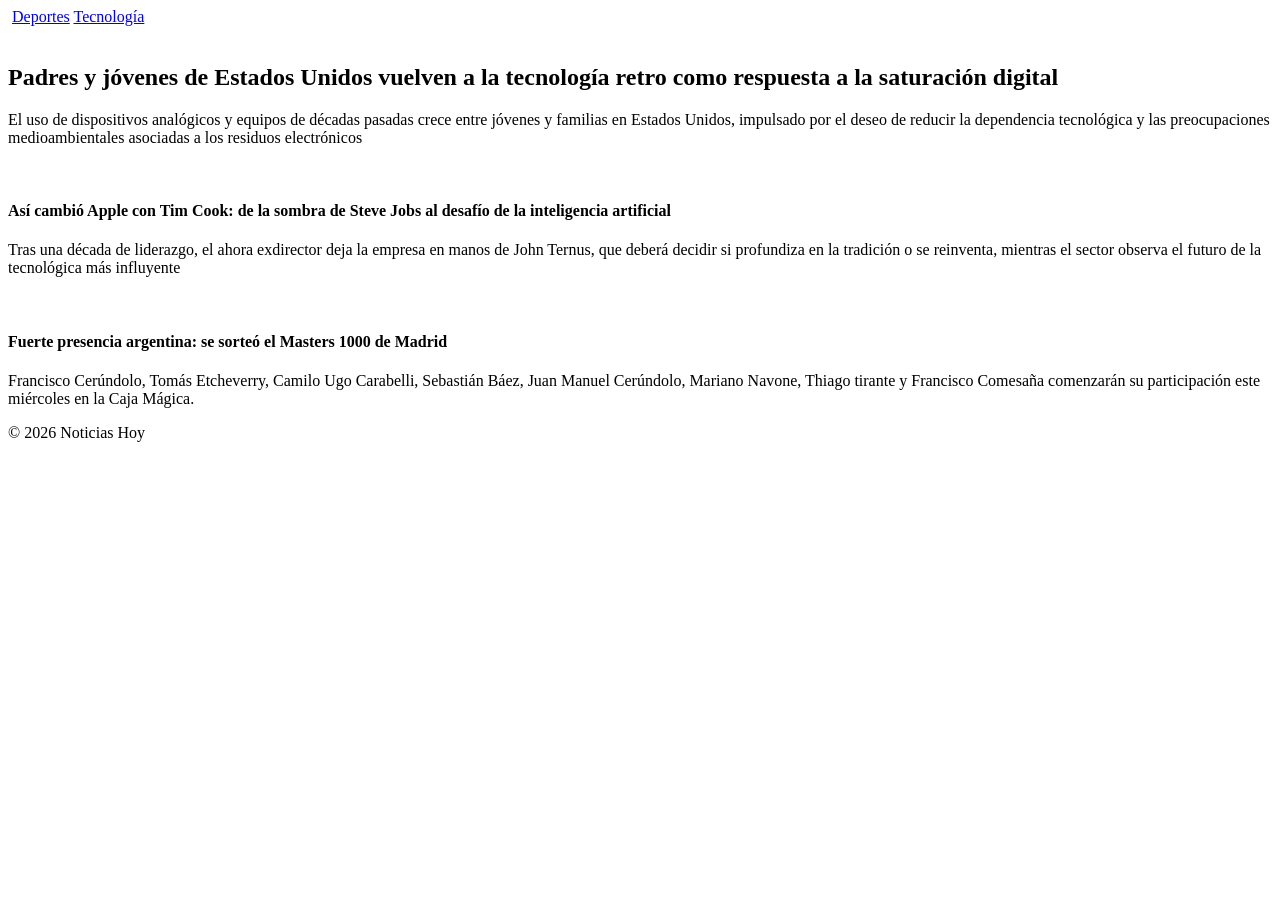
==== index.html @ 896e0d11 "Index de pagina principal" ====
<!DOCTYPE html>
<html lang="es">
<head>
  <meta charset="UTF-8">
  <title>Info UNO</title>
  <meta name="viewport" content="width=device-width, initial-scale=1.0">
</head>
<body>

<header>
<nav>
  <img src="https://www.unsj.edu.ar/img/unsj_nueva/logoinfou.png" alt="">
  <a href="#">Deportes</a>
  <a href="#">Tecnología</a>
</nav>
</header>

<div class="container">

  <!-- Noticia principal -->
  <div class="main-news" onclick="location.href='noticia1.html'">
    <img src="https://www.infobae.com/resizer/v2/YRDMNIKUSZH4XCH5NQWOKE2PLU.png?auth=868e90d922ec7ac191fd4ad3ef63485a016f39a20148978d0f6296c576eedaf7&smart=true&width=992&height=541&quality=85" alt="">
    <h2>Padres y jóvenes de Estados Unidos vuelven a la tecnología retro como respuesta a la saturación digital</h2>
    <p>El uso de dispositivos analógicos y equipos de décadas pasadas crece entre jóvenes y familias en Estados Unidos, impulsado por el deseo de reducir la dependencia tecnológica y las preocupaciones medioambientales asociadas a los residuos electrónicos</p>
  </div>

  <!-- Noticias secundarias -->
  <div class="news-list">

    <div class="news-card" onclick="location.href='noticia2.html'">
      <img src="https://www.infobae.com/resizer/v2/7JEGGIZ3BNCSZDMOTCBJMYLGZQ.png?auth=09fa5c56b1285758ea574e8c278e6b9e1c05ac75f00c84f5dc06d0007d281f4d&smart=true&width=992&height=558&quality=85" alt="">
      <div>
        <h4>Así cambió Apple con Tim Cook: de la sombra de Steve Jobs al desafío de la inteligencia artificial</h4>
        <p>Tras una década de liderazgo, el ahora exdirector deja la empresa en manos de John Ternus, que deberá decidir si profundiza en la tradición o se reinventa, mientras el sector observa el futuro de la tecnológica más influyente</p>
      </div>
    </div>

    <div class="news-card">
      <img src="https://www.infobae.com/resizer/v2/7AE4W6USMMZPYHLFFHPJCQTQKY.jpg?auth=e90d27a9a28471a433fa087eb6df05ab861e1c9f121f0e4942a463623338e909&smart=true&width=992&height=639&quality=85" alt="">
      <div>
        <h4>Fuerte presencia argentina: se sorteó el Masters 1000 de Madrid</h4>
        <p>Francisco Cerúndolo, Tomás Etcheverry, Camilo Ugo Carabelli, Sebastián Báez, Juan Manuel Cerúndolo, Mariano Navone, Thiago tirante y Francisco Comesaña comenzarán su participación este miércoles en la Caja Mágica.</p>
      </div>
    </div>

  </div>

</div>

<footer>
  © 2026 Noticias Hoy
</footer>

</body>
</html>
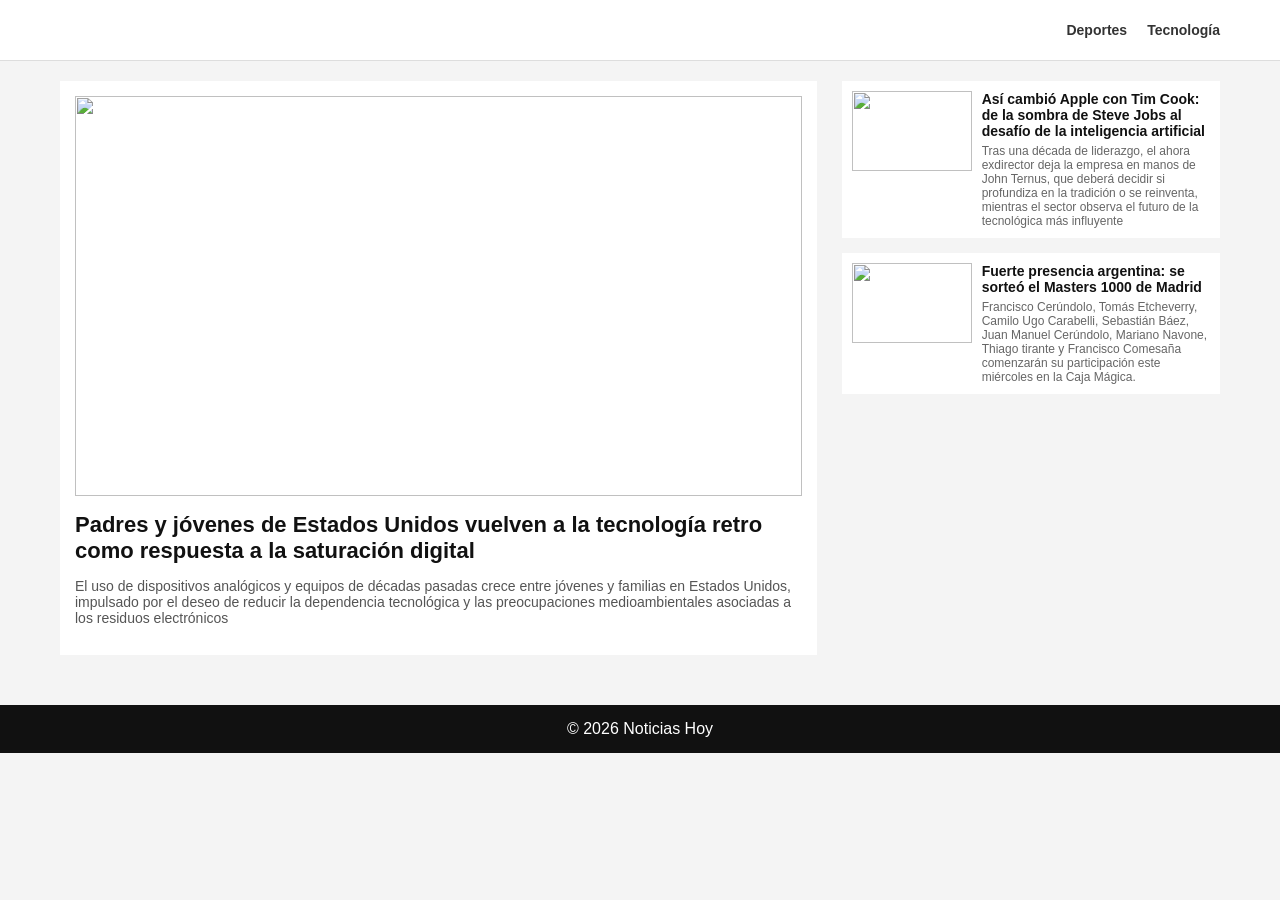
==== commit 2dfbceb1: "Add files via upload" ====
--- a/index.html
+++ b/index.html
@@ -4,6 +4,7 @@
   <meta charset="UTF-8">
   <title>Info UNO</title>
   <meta name="viewport" content="width=device-width, initial-scale=1.0">
+  <link rel="stylesheet" href="style.css">
 </head>
 <body>
 
--- a/style.css
+++ b/style.css
@@ -0,0 +1,150 @@
+/* Reset */
+* {
+  box-sizing: border-box;
+}
+
+body {
+  margin: 0;
+  font-family: Arial, sans-serif;
+  background: #f4f4f4;
+  color: #111;
+  height: 100%;
+  display: flex;
+  flex-direction: column;
+  height: 100%;
+}
+
+
+/* HEADER + NAV */
+header {
+  background: #fff;
+  border-bottom: 1px solid #ddd;
+}
+
+nav {
+  max-width: 1200px;
+  margin: auto;
+  display: flex;
+  align-items: center;
+  gap: 20px;
+  padding: 10px 20px;
+}
+
+/* LOGO */
+nav img {
+  height: 40px;
+  object-fit: contain;
+  margin-right: auto; /* empuja links a la derecha */
+}
+
+/* LINKS */
+nav a {
+  text-decoration: none;
+  color: #333;
+  font-size: 14px;
+  font-weight: bold;
+}
+
+nav a:hover {
+  color: #d71920;
+}
+
+/* CONTENEDOR PRINCIPAL */
+.container {
+  max-width: 1200px;
+  margin: 20px auto;
+  display: grid;
+  grid-template-columns: 2fr 1fr;
+  gap: 25px;
+  padding: 0 20px;
+  flex: 1;
+}
+
+/* NOTICIA PRINCIPAL */
+.main-news {
+  background: white;
+  padding: 15px;
+  cursor: pointer;
+  transition: 0.2s ease;
+}
+
+.main-news:hover {
+  transform: translateY(-3px);
+}
+
+/* IMAGEN PRINCIPAL */
+.main-news img {
+  width: 100%;
+  height: 400px; /* altura fija tipo diario */
+  object-fit: cover;
+}
+
+.main-news h2 {
+  font-size: 22px;
+  margin: 12px 0;
+}
+
+.main-news p {
+  font-size: 14px;
+  color: #555;
+}
+
+/* LISTA */
+.news-list {
+  display: flex;
+  flex-direction: column;
+  gap: 15px;
+}
+
+/* CARDS */
+.news-card {
+  background: white;
+  display: flex;
+  gap: 10px;
+  padding: 10px;
+  cursor: pointer;
+  transition: 0.2s;
+}
+
+.news-card:hover {
+  background: #f9f9f9;
+}
+
+/* IMAGEN CHICA */
+.news-card img {
+  width: 120px;
+  height: 80px;
+  object-fit: cover;
+}
+
+/* TEXTO */
+.news-card h4 {
+  margin: 0;
+  font-size: 14px;
+}
+
+.news-card p {
+  margin: 5px 0 0;
+  font-size: 12px;
+  color: #666;
+}
+
+/* FOOTER */
+footer {
+  background: #111;
+  color: white;
+  text-align: center;
+  padding: 15px;
+  margin-top: 30px;
+}
+
+/* RESPONSIVE */
+@media (max-width: 768px) {
+  .container {
+    grid-template-columns: 1fr;
+  }
+
+  .main-news img {
+    height: 250px;
+  }
+}
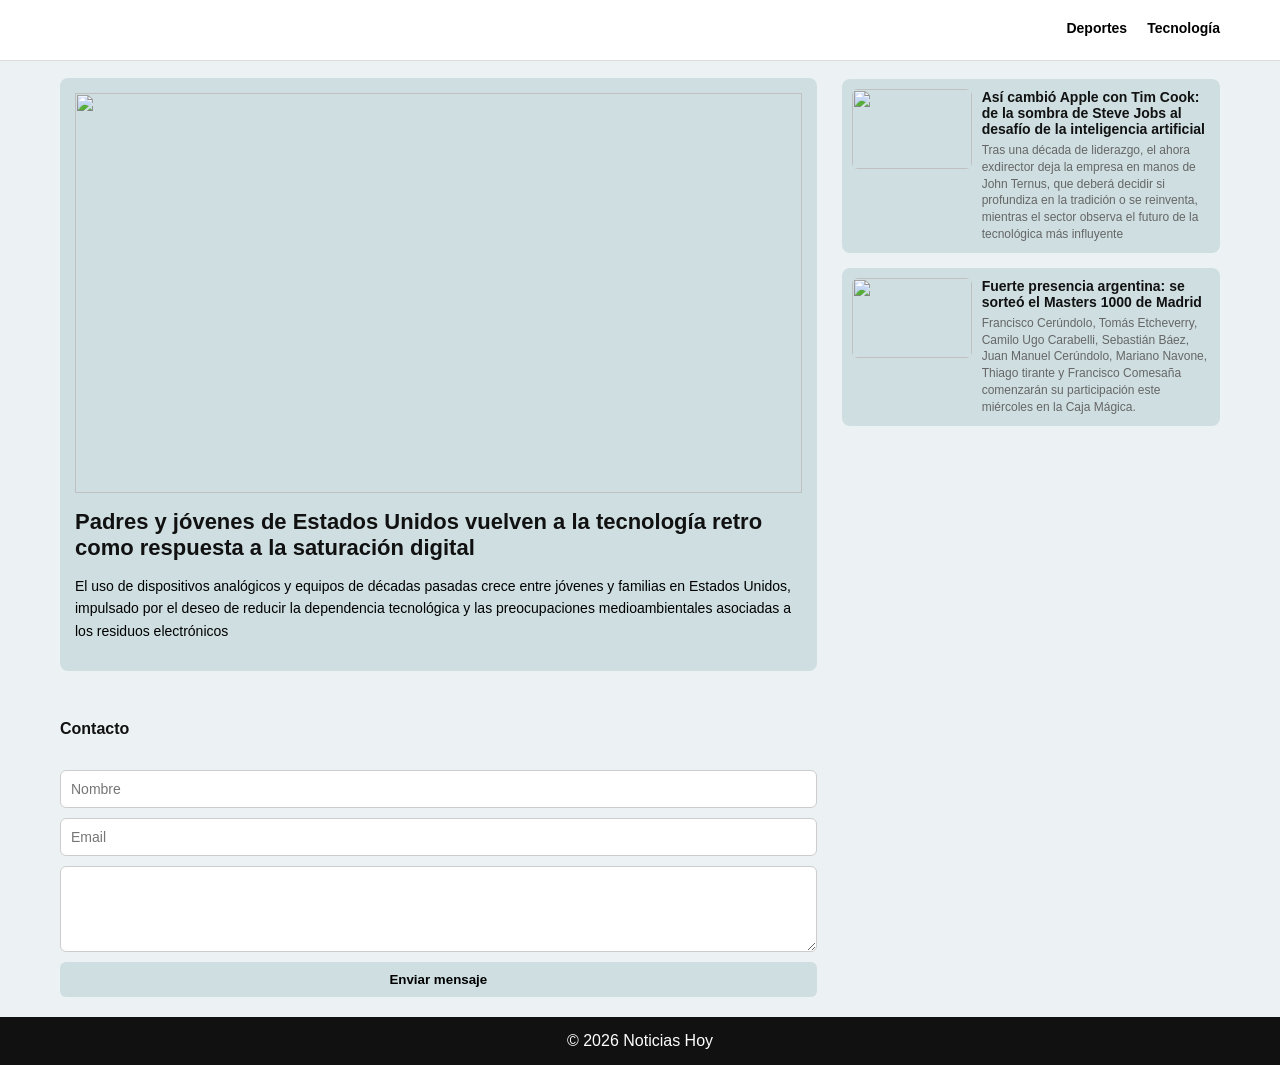
==== commit 899e93bd: "Pagina completa Se realiza el commit de la pagina completa" ====
--- a/index.html
+++ b/index.html
@@ -11,15 +11,15 @@
 <header>
 <nav>
   <img src="https://www.unsj.edu.ar/img/unsj_nueva/logoinfou.png" alt="">
-  <a href="#">Deportes</a>
-  <a href="#">Tecnología</a>
+  <a href="deportes.html">Deportes</a>
+  <a href="tecnologia.html">Tecnología</a>
 </nav>
 </header>
 
 <div class="container">
 
   <!-- Noticia principal -->
-  <div class="main-news" onclick="location.href='noticia1.html'">
+  <div class="main-news" onclick="location.href='tecnologia.html'">
     <img src="https://www.infobae.com/resizer/v2/YRDMNIKUSZH4XCH5NQWOKE2PLU.png?auth=868e90d922ec7ac191fd4ad3ef63485a016f39a20148978d0f6296c576eedaf7&smart=true&width=992&height=541&quality=85" alt="">
     <h2>Padres y jóvenes de Estados Unidos vuelven a la tecnología retro como respuesta a la saturación digital</h2>
     <p>El uso de dispositivos analógicos y equipos de décadas pasadas crece entre jóvenes y familias en Estados Unidos, impulsado por el deseo de reducir la dependencia tecnológica y las preocupaciones medioambientales asociadas a los residuos electrónicos</p>
@@ -28,7 +28,7 @@
   <!-- Noticias secundarias -->
   <div class="news-list">
 
-    <div class="news-card" onclick="location.href='noticia2.html'">
+    <div class="news-card" onclick="location.href='tecnologia.html'">
       <img src="https://www.infobae.com/resizer/v2/7JEGGIZ3BNCSZDMOTCBJMYLGZQ.png?auth=09fa5c56b1285758ea574e8c278e6b9e1c05ac75f00c84f5dc06d0007d281f4d&smart=true&width=992&height=558&quality=85" alt="">
       <div>
         <h4>Así cambió Apple con Tim Cook: de la sombra de Steve Jobs al desafío de la inteligencia artificial</h4>
@@ -36,7 +36,7 @@
       </div>
     </div>
 
-    <div class="news-card">
+    <div class="news-card" onclick="location.href='deportes.html'">
       <img src="https://www.infobae.com/resizer/v2/7AE4W6USMMZPYHLFFHPJCQTQKY.jpg?auth=e90d27a9a28471a433fa087eb6df05ab861e1c9f121f0e4942a463623338e909&smart=true&width=992&height=639&quality=85" alt="">
       <div>
         <h4>Fuerte presencia argentina: se sorteó el Masters 1000 de Madrid</h4>
@@ -46,6 +46,14 @@
 
   </div>
 
+  <form class="contact-form"> 
+    <h4>Contacto</h4>
+    <input type="text" placeholder="Nombre" required> 
+    <input type="email" placeholder="Email" required> 
+    <textarea placeholder="Mensaje" rows="4" required>
+    </textarea> <button type="submit">Enviar mensaje</button> 
+  </form>
+
 </div>
 
 <footer>
--- a/style.css
+++ b/style.css
@@ -3,148 +3,243 @@
   box-sizing: border-box;
 }
 
+/* BODY + LAYOUT BASE */
 body {
-  margin: 0;
-  font-family: Arial, sans-serif;
-  background: #f4f4f4;
-  color: #111;
-  height: 100%;
-  display: flex;
-  flex-direction: column;
-  height: 100%;
-}
-
+font-family: inherit;
+margin: 0;
+font-family: Arial, sans-serif;
+background: #ecf2f3;
+color: #111;
+
+display: flex;
+flex-direction: column;
+min-height: 100vh; /* asegura footer abajo */
+}
 
 /* HEADER + NAV */
 header {
-  background: #fff;
-  border-bottom: 1px solid #ddd;
+background: #fff;
+border-bottom: 1px solid #ddd;
 }
 
 nav {
-  max-width: 1200px;
-  margin: auto;
-  display: flex;
-  align-items: center;
-  gap: 20px;
-  padding: 10px 20px;
+max-width: 1200px;
+margin: auto;
+display: flex;
+align-items: center;
+gap: 20px;
+padding: 10px 20px;
 }
 
 /* LOGO */
 nav img {
-  height: 40px;
-  object-fit: contain;
-  margin-right: auto; /* empuja links a la derecha */
-}
-
-/* LINKS */
+height: 40px;
+object-fit: contain;
+margin-right: auto;
+}
+
+/* LINKS NAV MEJORADOS */
 nav a {
-  text-decoration: none;
-  color: #333;
-  font-size: 14px;
-  font-weight: bold;
-}
-
-nav a:hover {
-  color: #d71920;
+text-decoration: none;
+color: #333;
+font-size: 14px;
+font-weight: bold;
+position: relative;
+transition: all 0.3s ease;
+}
+
+nav a {
+color: #000000; /* rojo más claro */
+transform: translateY(-2px);
+}
+
+/* underline animado */
+nav a::after {
+content: "";
+position: absolute;
+width: 0%;
+height: 2px;
+bottom: -3px;
+left: 0;
+background-color: #cedee1;
+transition: width 0.3s ease;
+}
+
+nav a:hover::after {
+width: 100%;
 }
 
 /* CONTENEDOR PRINCIPAL */
 .container {
-  max-width: 1200px;
-  margin: 20px auto;
-  display: grid;
-  grid-template-columns: 2fr 1fr;
-  gap: 25px;
-  padding: 0 20px;
-  flex: 1;
+max-width: 1200px;
+margin: 20px auto;
+display: grid;
+grid-template-columns: 2fr 1fr;
+gap: 25px;
+padding: 0 20px;
+flex: 1;
 }
 
 /* NOTICIA PRINCIPAL */
 .main-news {
-  background: white;
-  padding: 15px;
-  cursor: pointer;
-  transition: 0.2s ease;
-}
-
-.main-news:hover {
-  transform: translateY(-3px);
+background: #cedee1;
+padding: 15px;
+cursor: pointer;
+transition: 0.2s ease;
+border-radius: 8px;
+overflow: hidden;
+}
+
+.main-news {
+transform: translateY(-3px);
 }
 
 /* IMAGEN PRINCIPAL */
 .main-news img {
-  width: 100%;
-  height: 400px; /* altura fija tipo diario */
-  object-fit: cover;
+width: 100%;
+height: 400px;
+object-fit: cover;
 }
 
 .main-news h2 {
-  font-size: 22px;
-  margin: 12px 0;
+font-size: 22px;
+margin: 12px 0;
 }
 
 .main-news p {
-  font-size: 14px;
-  color: #555;
-}
-
-/* LISTA */
+font-size: 14px;
+color: #000000;
+line-height: 1.6;
+}
+
+/* LISTA DE NOTICIAS */
 .news-list {
-  display: flex;
-  flex-direction: column;
-  gap: 15px;
+display: flex;
+flex-direction: column;
+gap: 15px;
 }
 
 /* CARDS */
 .news-card {
-  background: white;
-  display: flex;
-  gap: 10px;
-  padding: 10px;
-  cursor: pointer;
-  transition: 0.2s;
-}
-
-.news-card:hover {
-  background: #f9f9f9;
+background: #cedee1;
+display: flex;
+gap: 10px;
+padding: 10px;
+cursor: pointer;
+transition: 0.2s;
+border-radius: 8px;
+}
+
+.news-card {
+background: #cedee1;
+transform: translateY(-2px);
 }
 
 /* IMAGEN CHICA */
 .news-card img {
-  width: 120px;
-  height: 80px;
-  object-fit: cover;
+width: 120px;
+height: 80px;
+object-fit: cover;
+border-radius: 6px;
 }
 
 /* TEXTO */
 .news-card h4 {
-  margin: 0;
-  font-size: 14px;
+margin: 0;
+font-size: 14px;
 }
 
 .news-card p {
-  margin: 5px 0 0;
-  font-size: 12px;
-  color: #666;
+margin: 5px 0 0;
+font-size: 12px;
+color: #666;
+line-height: 1.4;
 }
 
 /* FOOTER */
 footer {
-  background: #111;
-  color: white;
-  text-align: center;
-  padding: 15px;
-  margin-top: 30px;
-}
+background: #111;
+color: white;
+text-align: center;
+padding: 15px;
+margin-top: auto;
+}
+
+/* SECCIÓN CONTACTO */
+.contact-section {
+padding: 30px 20px;
+}
+
+.contact-container {
+max-width: 1200px;
+margin: auto;
+background: #cedee1;
+padding: 20px;
+border-radius: 10px;
+}
+
+/* TITULO */
+.contact-container h3 {
+margin-top: 0;
+font-size: 20px;
+}
+
+/* TEXTO */
+.contact-container p {
+margin-bottom: 15px;
+font-size: 14px;
+}
+
+/* FORM */
+.contact-form {
+display: flex;
+flex-direction: column;
+gap: 10px;
+}
+
+/* INPUTS */
+.contact-form input,
+.contact-form textarea {
+padding: 10px;
+border: 1px solid #ccc;
+border-radius: 6px;
+font-family: inherit;
+font-size: 14px;
+outline: none;
+transition: 0.2s;
+}
+
+/* FOCUS */
+.contact-form input:focus,
+.contact-form textarea:focus {
+border-color: #cf7d7d;
+}
+
+/* BOTÓN */
+.contact-form button {
+background: #cedee1;
+color: #000;
+border: none;
+padding: 10px;
+border-radius: 6px;
+cursor: pointer;
+font-weight: bold;
+transition: 0.2s;
+}
+
+.contact-form button:hover {
+background: #7eaac9;
+transform: translateY(-1px);
+}
+
 
 /* RESPONSIVE */
 @media (max-width: 768px) {
-  .container {
-    grid-template-columns: 1fr;
-  }
-
-  .main-news img {
-    height: 250px;
-  }
+.container {
+grid-template-columns: 1fr;
+}
+
+.main-news img {
+height: 250px;
+}
 }
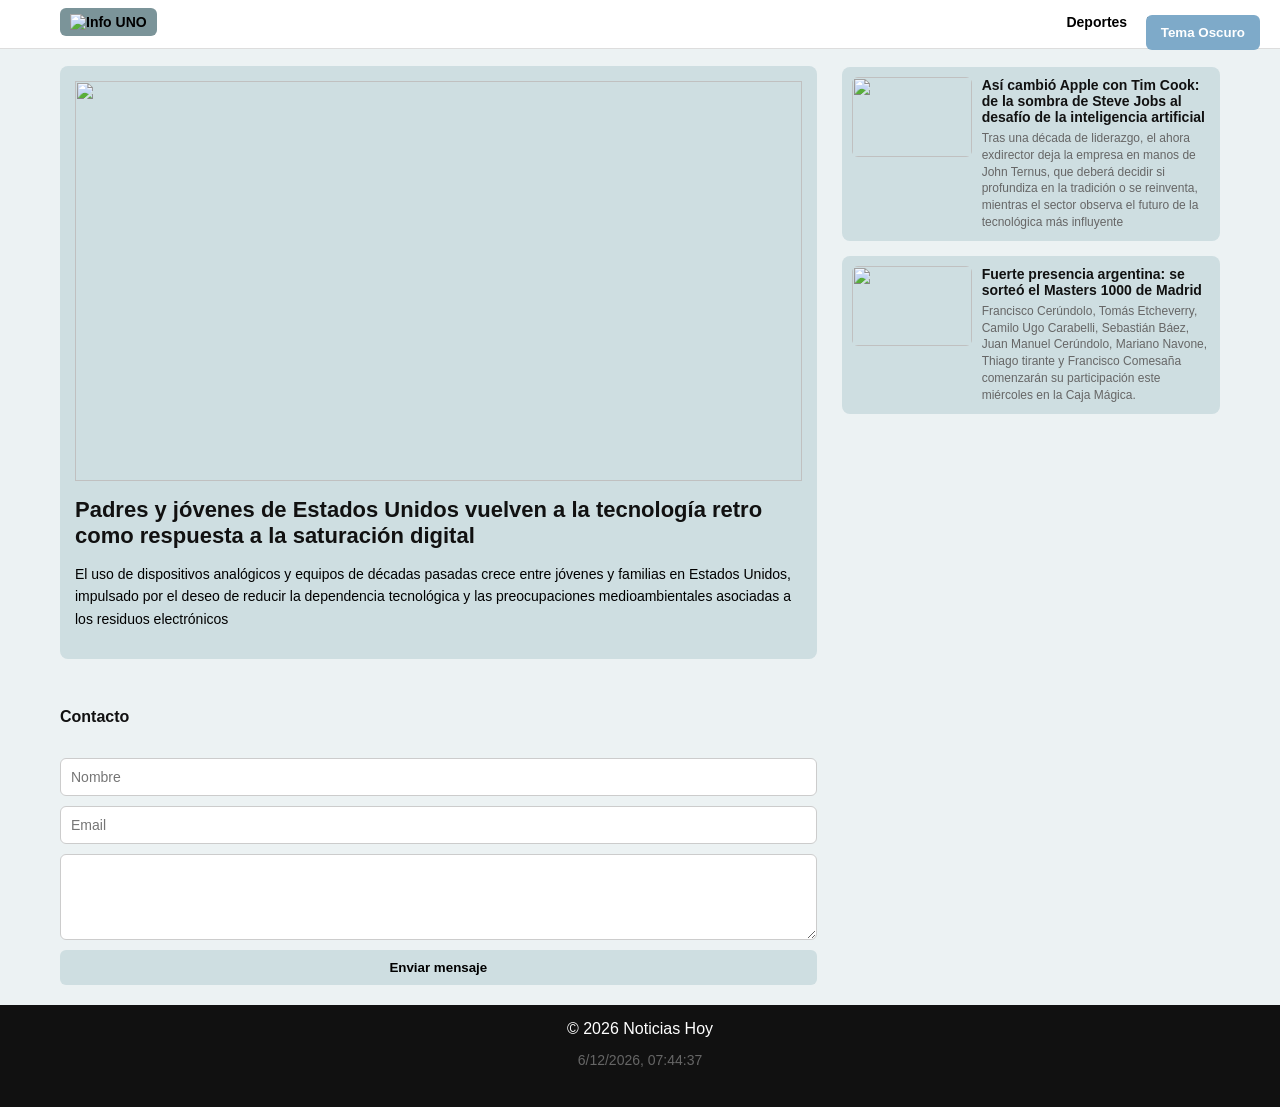
==== commit 85468e44: "Update de funcionalidades" ====
--- a/index.html
+++ b/index.html
@@ -9,11 +9,17 @@
 <body>
 
 <header>
-<nav>
-  <img src="https://www.unsj.edu.ar/img/unsj_nueva/logoinfou.png" alt="">
-  <a href="deportes.html">Deportes</a>
-  <a href="tecnologia.html">Tecnología</a>
-</nav>
+  <nav>
+    <a href="index.html" class="logo-link">
+      <img src="https://www.unsj.edu.ar/img/unsj_nueva/logoinfou.png" alt="Info UNO">
+    </a>  
+    <a href="deportes.html">Deportes</a>
+    <a href="tecnologia.html">Tecnología</a>
+  </nav>
+
+  <button id="theme-toggle" onclick="cambiarTema()">Tema Oscuro
+  </button>
+
 </header>
 
 <div class="container">
@@ -58,7 +64,10 @@
 
 <footer>
   © 2026 Noticias Hoy
+  <p id="fecha-hora"></p>
 </footer>
+
+<script src="script.js"></script>
 
 </body>
 </html>
--- a/style.css
+++ b/style.css
@@ -32,10 +32,23 @@
 }
 
 /* LOGO */
-nav img {
-height: 40px;
-object-fit: contain;
-margin-right: auto;
+.logo-link {
+    margin-right: auto;
+}
+
+.logo-link img {
+    height: 40px;
+    object-fit: contain;
+
+    background: #7b9499;
+    padding: 6px 10px;
+    border-radius: 6px;
+
+    transition: 0.3s;
+}
+
+.logo-link img:hover {
+    transform: scale(1.03);
 }
 
 /* LINKS NAV MEJORADOS */
@@ -232,6 +245,116 @@
 transform: translateY(-1px);
 }
 
+#fecha-hora {
+    text-align: center;
+    padding-bottom: 10px;
+    font-size: 14px;
+    color: #666;
+}
+
+/* =====================
+   BOTON TEMA
+===================== */
+
+#theme-toggle {
+    position: fixed;
+    top: 15px;
+    right: 20px;
+    z-index: 1000;
+
+    padding: 10px 15px;
+    border: none;
+    border-radius: 6px;
+
+    background: #7eaac9;
+    color: white;
+    cursor: pointer;
+    font-weight: bold;
+}
+
+#theme-toggle:hover {
+    background: #5b93b9;
+}
+
+/* ----------------------------  MODO OSCURO --------------------------- */
+
+body.dark-mode {
+    background: #121212;
+    color: #f5f5f5;
+}
+
+/* HEADER */
+
+body.dark-mode header {
+    background: #1e1e1e;
+    border-bottom-color: #444;
+}
+
+body.dark-mode nav a {
+    color: #ffffff;
+}
+
+body.dark-mode nav a::after {
+    background-color: #7eaac9;
+}
+
+body.dark-mode #fecha-hora {
+    color: #ddd;
+}
+
+/* CONTENEDORES */
+
+body.dark-mode .main-news,
+body.dark-mode .news-card,
+body.dark-mode .contact-container {
+    background: #2a2a2a;
+}
+
+/* TEXTOS */
+
+body.dark-mode .main-news h1,
+body.dark-mode .main-news h2,
+body.dark-mode .main-news h4,
+body.dark-mode p,
+body.dark-mode a,
+body.dark-mode h3,
+body.dark-mode h4 {
+    color: #f5f5f5;
+}
+
+body.dark-mode .news-card p {
+    color: #d0d0d0;
+}
+
+/* FORMULARIO */
+
+body.dark-mode .contact-form input,
+body.dark-mode .contact-form textarea {
+    background: #333;
+    color: white;
+    border-color: #555;
+}
+
+body.dark-mode .contact-form button {
+    background: #7eaac9;
+    color: #fff;
+}
+
+body.dark-mode .contact-form button:hover {
+    background: #5b93b9;
+}
+
+/* FOOTER */
+
+body.dark-mode footer {
+    background: #000;
+    color: white;
+}
+
+body.dark-mode .logo-link img {
+    background: #7b9499;
+}
+
 
 /* RESPONSIVE */
 @media (max-width: 768px) {
@@ -242,4 +365,25 @@
 .main-news img {
 height: 250px;
 }
+}
+
+@media (max-width: 768px) {
+
+    nav {
+        flex-wrap: wrap;
+        justify-content: center;
+        gap: 10px;
+    }
+
+    .logo-link {
+        width: 100%;
+        text-align: center;
+        margin-right: 0;
+    }
+
+    #theme-toggle {
+        position: static;
+        display: block;
+        margin: 10px auto;
+    }
 }
